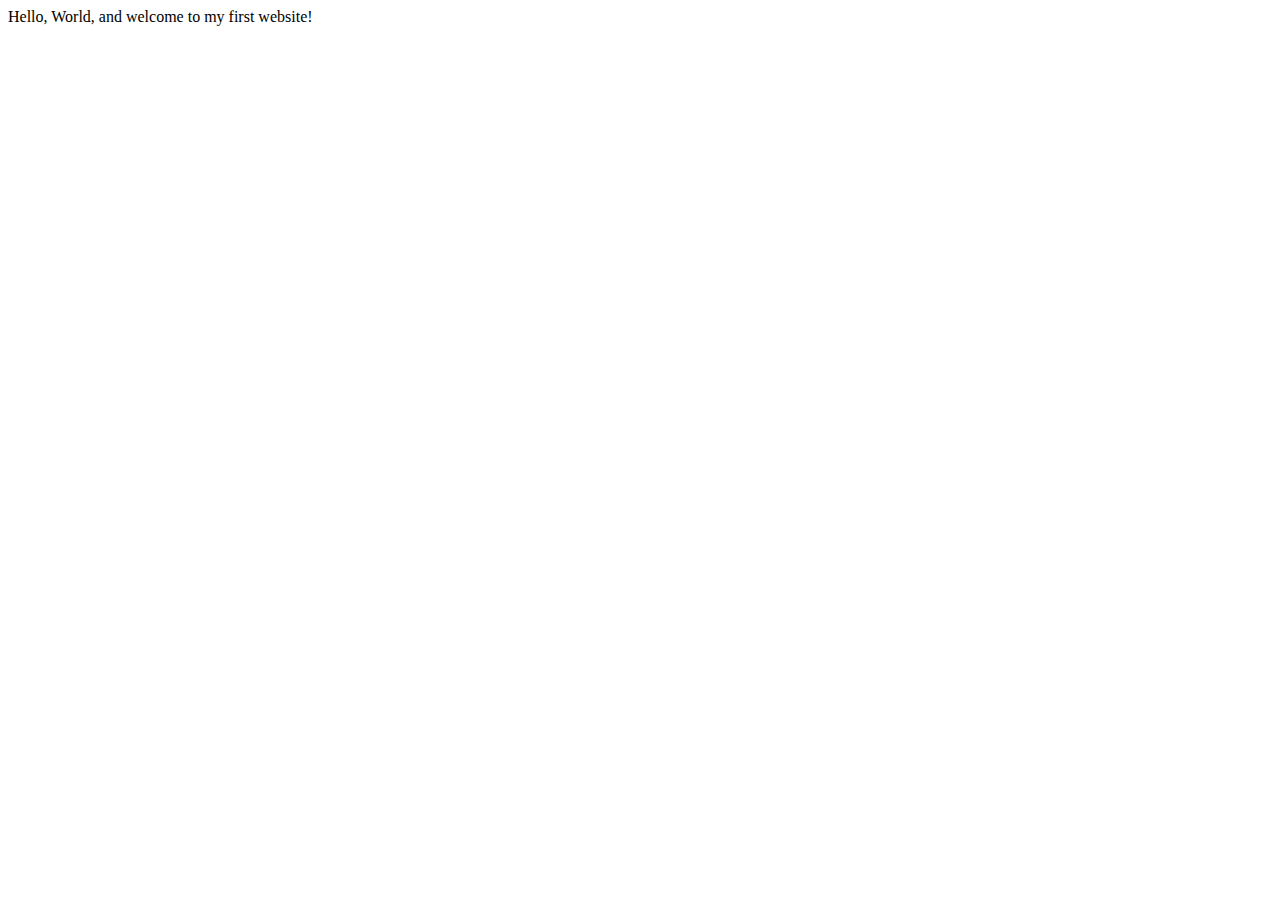
==== index.html @ a3a23a56 "initial commit" ====
<!DOCTYPE html>
<html lang="en">
    <head>
        <meta charset="utf-8">
        <meta name="viewport" content="width=device-width, initial-scale=1.0">
        <title>My First Website</title>
    </head>
    <body>
       Hello, World, and welcome to my first website!
    </body>
</html>
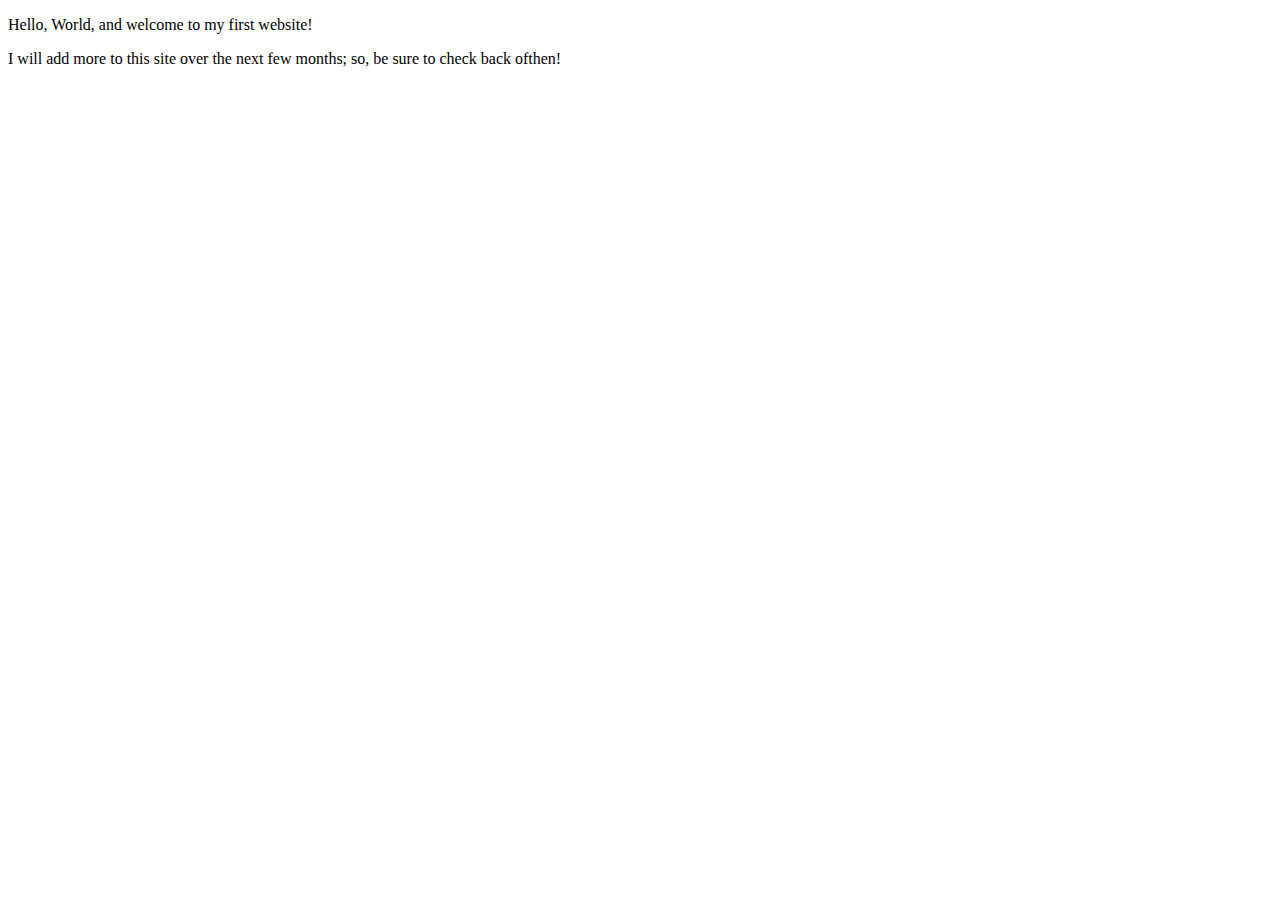
==== commit 86483142: "Update index.html" ====
--- a/index.html
+++ b/index.html
@@ -3,9 +3,11 @@
     <head>
         <meta charset="utf-8">
         <meta name="viewport" content="width=device-width, initial-scale=1.0">
-        <title>My First Website</title>
+        <meta name="author" content="Mat Yut">
+        <title>Sauciolli Pollies | Web Developer</title>
     </head>
     <body>
-       Hello, World, and welcome to my first website!
+        <p>Hello, World, and welcome to my first website!</p>
+        <p>I will add more to this site over the next few months; so, be sure to check back ofthen!</p>
     </body>
 </html>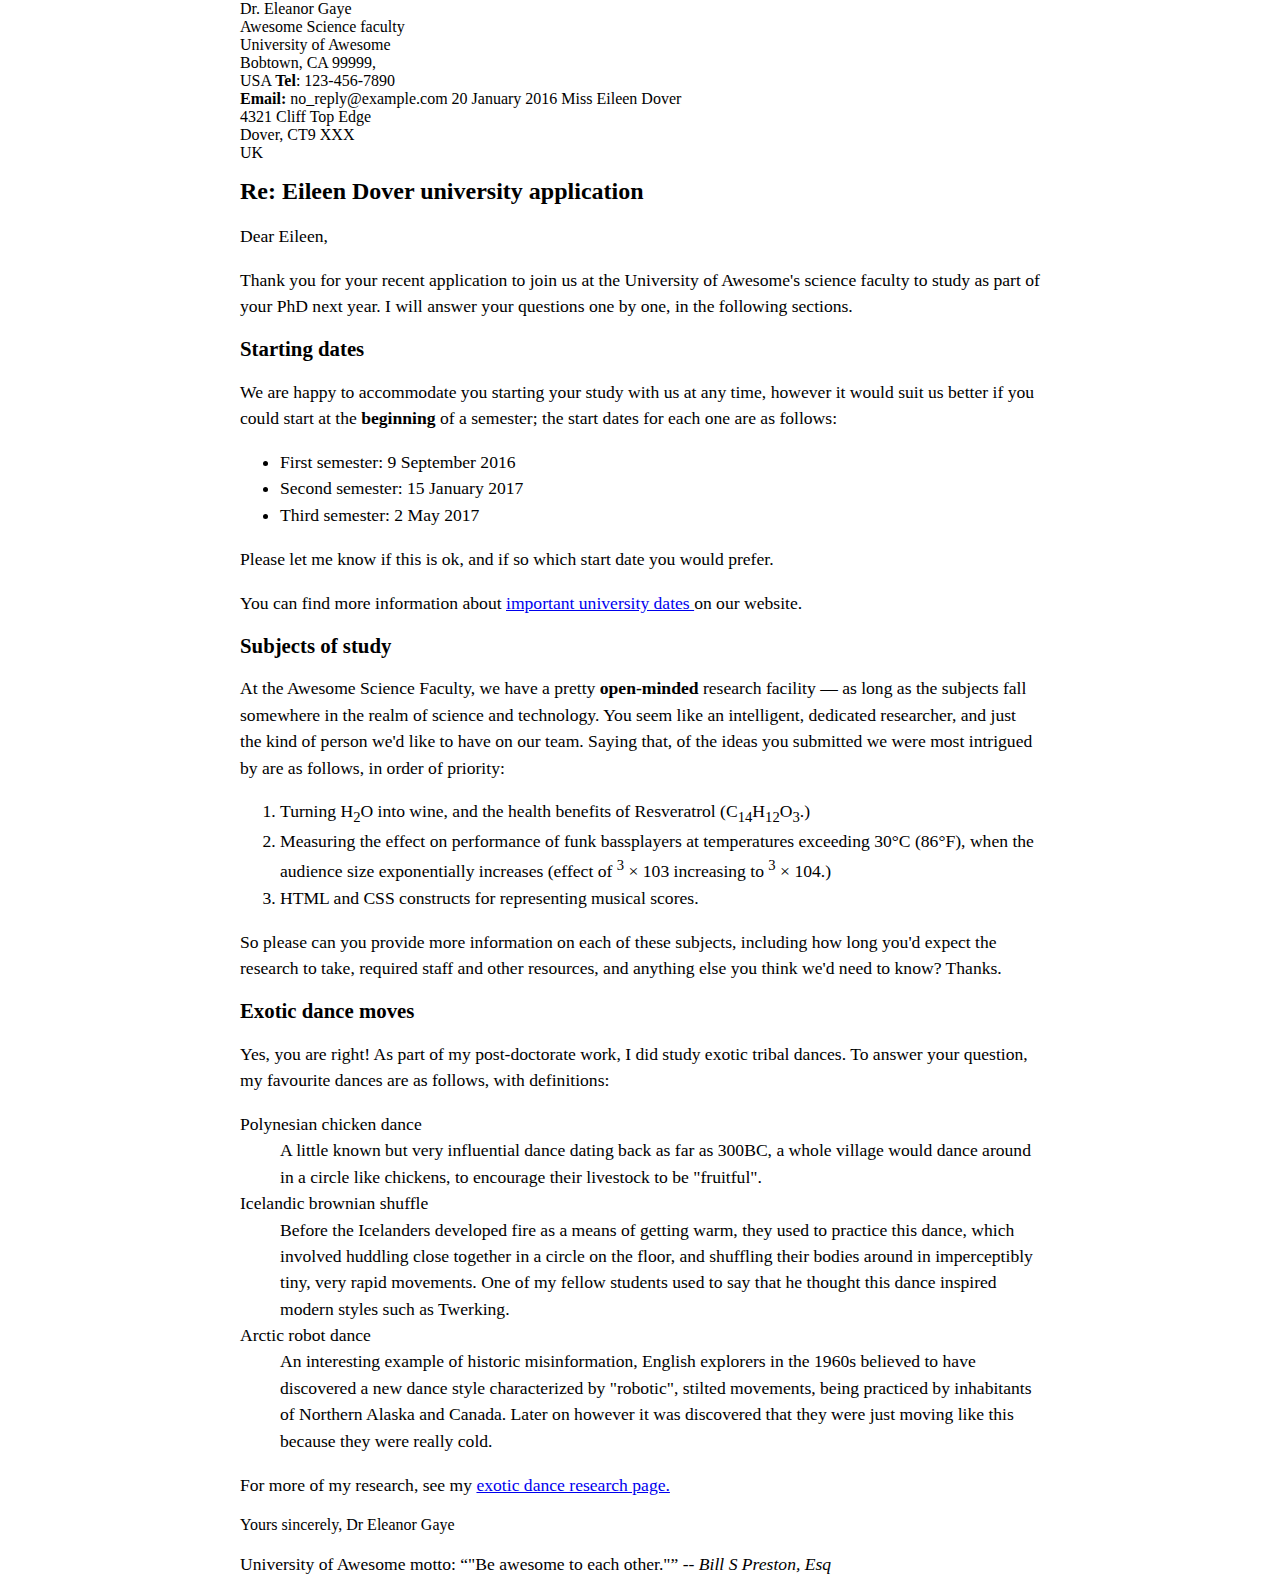
==== commit 535c9aa8: "SC3" ====
--- a/index.html
+++ b/index.html
@@ -1,13 +1,119 @@
-<!DOCTYPE html>
-<html lang="en">
-    <head>
-        <meta charset="utf-8">
-        <meta name="viewport" content="width=device-width, initial-scale=1.0">
-        <meta name="author" content="Mat Yut">
-        <title>Sauciolli Pollies | Web Developer</title>
-    </head>
-    <body>
-        <p>Hello, World, and welcome to my first website!</p>
-        <p>I will add more to this site over the next few months; so, be sure to check back ofthen!</p>
-    </body>
+<!DOCTYPE html>
+<html lang="en">
+    <head>
+        <meta charset="utf-8">
+        <meta name="viewport" content="width=device-width, initial-scale=1.0">
+        <meta name="author" content="Mat Yut">
+        <title>Awesome science application correspondance</title>
+        <style>
+            html {
+            font-size: 16px;
+        }
+        body {
+            max-width: 800px;
+            margin: 0 auto;
+        }
+        .sender-column {
+            text-align: right;
+        }
+        h1 {
+            font-size: 1.5rem;
+        }
+        h2 {
+            font-size: 1.3rem;
+        }
+        p, ul, ol, dl, address {
+            font-size: 1.1rem;
+        }
+        p, li, dd, dt, address {
+            line-height: 1.5;
+        }
+        address {
+            font-style: normal;
+            margin: 1rem 0;
+            }
+        </style>
+    </head>
+ <body>
+<ad class="sender-column">
+Dr. Eleanor Gaye <br>
+Awesome Science faculty<br>
+University of Awesome<br>
+Bobtown, CA 99999,<br>
+USA
+<strong>Tel</strong>: 123-456-7890<br>
+<strong>Email:</strong> no_reply@example.com
+</ad>
+<time datetime="2016-01-20" class="sender-column">20 January 2016 </time> 
+
+<ad>
+Miss Eileen Dover<br>
+4321 Cliff Top Edge<br>
+Dover, CT9 XXX<br>
+UK
+</ad>
+
+     <h1>Re: Eileen Dover university application</h1>
+
+<p>Dear Eileen,</p>
+
+<p>
+Thank you for your recent application to join us at the University of Awesome's science faculty to study as part of your PhD next year. I will answer your questions one by one, in the following sections.
+</p>
+
+     <h2>Starting dates</h2>
+
+<p>
+We are happy to accommodate you starting your study with us at any time, however it would suit us better if you could start at the <strong>beginning</strong> of a semester; the start dates for each one are as follows:</p>
+
+<ul>
+<li>First semester: 9 September 2016</li>
+<li>Second semester: 15 January 2017</li>
+<li>Third semester: 2 May 2017</li>
+</ul>
+
+<p>Please let me know if this is ok, and if so which start date you would prefer.</p>
+
+<p>You can find more information about <a href= http://example.com> important university dates </a> on our website.</p>
+
+
+<h2>Subjects of study</h2>
+     
+<p>
+At the Awesome Science Faculty, we have a pretty <strong>open-minded</strong> research facility — as long as the subjects fall somewhere in the realm of science and technology. You seem like an intelligent, dedicated researcher, and just the kind of person we'd like to have on our team. Saying that, of the ideas you submitted we were most intrigued by are as follows, in order of priority:
+</p>
+
+<ol>
+<li>Turning H<sub>2</sub>O into wine, and the health benefits of Resveratrol (C<sub>14</sub>H<sub>12</sub>O<sub>3</sub>.)</li>
+<li>Measuring the effect on performance of funk bassplayers at temperatures exceeding 30°C (86°F), when the audience size exponentially increases (effect of <sup>3</sup> × 103 increasing to <sup>3</sup> × 104.)</li>
+<li>HTML and CSS constructs for representing musical scores.</li>
+</ol>
+
+<p>
+So please can you provide more information on each of these subjects, including how long you'd expect the research to take, required staff and other resources, and anything else you think we'd need to know? Thanks.
+</p>
+
+<h2>Exotic dance moves</h2>
+
+<p>Yes, you are right! As part of my post-doctorate work, I did study exotic tribal dances. To answer your question, my favourite dances are as follows, with definitions:</p>
+
+<dl>
+<dt>Polynesian chicken dance</dt>
+<dd>A little known but very influential dance dating back as far as 300BC, a whole village would dance around in a circle like chickens, to encourage their livestock to be "fruitful".</dd>
+<dt>Icelandic brownian shuffle</dt>
+<dd>Before the Icelanders developed fire as a means of getting warm, they used to practice this dance, which involved huddling close together in a circle on the floor, and shuffling their bodies around in imperceptibly tiny, very rapid movements. One of my fellow students used to say that he thought this dance inspired modern styles such as Twerking.</dd>
+<dt>Arctic robot dance</dt>
+<dd>An interesting example of historic misinformation, English explorers in the 1960s believed to have discovered a new dance style characterized by "robotic", stilted movements, being practiced by inhabitants of Northern Alaska and Canada. Later on however it was discovered that they were just moving like this because they were really cold.</dd>
+</dl>
+     
+
+<p>
+For more of my research, see my <a href= http://example.com>exotic dance research page.</a>
+</p>
+
+Yours sincerely,
+Dr Eleanor Gaye
+
+<p>University of Awesome motto: <q>"Be awesome to each other."</q> <cite>-- Bill S Preston, Esq</cite></p>
+</body>
 </html>